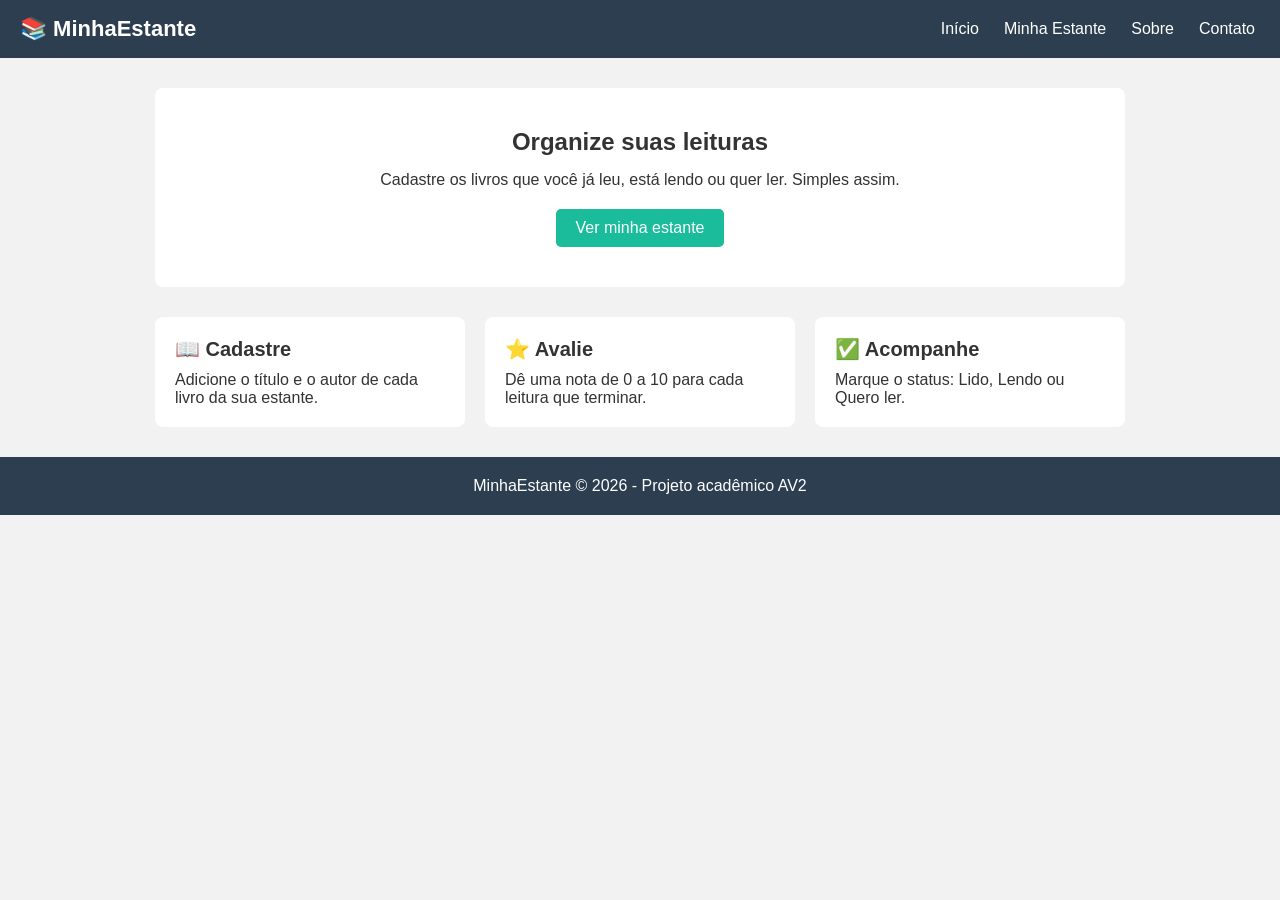
==== minhaestante/index.html @ 410678a8 "Add files via upload Primeira versão do projeto." ====
<!-- index.html -->
<!DOCTYPE html>
<html lang="pt-br">
<head>
    <meta charset="UTF-8">
    <!-- A linha abaixo é essencial para o site funcionar bem no celular -->
    <meta name="viewport" content="width=device-width, initial-scale=1.0">
    <title>MinhaEstante - Início</title>
    <!-- Liga esta página ao arquivo CSS externo que está na pasta css -->
    <link rel="stylesheet" href="css/style.css">
</head>
<body>

    <!-- CABEÇALHO: aparece igual em todas as páginas -->
    <header>
        <div class="logo">📚 MinhaEstante</div>
        <nav>
            <a href="index.html">Início</a>
            <a href="livros.php">Minha Estante</a>
            <a href="sobre.html">Sobre</a>
            <a href="contato.html">Contato</a>
        </nav>
    </header>

    <!-- CORPO DA PÁGINA -->
    <main>

        <!-- Bloco de destaque -->
        <section class="destaque">
            <h1>Organize suas leituras</h1>
            <p>Cadastre os livros que você já leu, está lendo ou quer ler. Simples assim.</p>
            <!-- Botão que é, na verdade, um link estilizado pelo CSS -->
            <a href="livros.php" class="botao">Ver minha estante</a>
        </section>

        <!-- Três cartões lado a lado (usando flexbox no CSS) -->
        <section class="cartoes">
            <div class="cartao">
                <h2>📖 Cadastre</h2>
                <p>Adicione o título e o autor de cada livro da sua estante.</p>
            </div>
            <div class="cartao">
                <h2>⭐ Avalie</h2>
                <p>Dê uma nota de 0 a 10 para cada leitura que terminar.</p>
            </div>
            <div class="cartao">
                <h2>✅ Acompanhe</h2>
                <p>Marque o status: Lido, Lendo ou Quero ler.</p>
            </div>
        </section>

    </main>

    <!-- RODAPÉ -->
    <footer>
        <p>MinhaEstante &copy; 2026 - Projeto acadêmico AV2</p>
    </footer>

</body>
</html>
---- minhaestante/css/style.css ----
/* css/style.css */

/* ---------- CONFIGURAÇÕES GERAIS ---------- */

/* O "*" aplica a regra em TODOS os elementos da página */
* {
    margin: 0;              /* tira o espaçamento externo padrão do navegador */
    padding: 0;             /* tira o espaçamento interno padrão do navegador */
    box-sizing: border-box; /* faz a largura já incluir as bordas e o padding */
}

body {
    font-family: Arial, Helvetica, sans-serif;
    background-color: #f2f2f2;
    color: #333333;
}

/* ---------- CABEÇALHO ---------- */

header {
    background-color: #2c3e50;
    color: #ffffff;
    padding: 15px 20px;

    /* FLEXBOX: coloca a logo e o menu na mesma linha */
    display: flex;
    justify-content: space-between; /* logo na esquerda, menu na direita */
    align-items: center;            /* alinha os dois verticalmente no centro */
    flex-wrap: wrap;                /* se não couber, quebra para a linha de baixo */
}

.logo {
    font-size: 22px;
    font-weight: bold;
}

/* FLEXBOX no menu: coloca os links um ao lado do outro com espaço entre eles */
nav {
    display: flex;
    gap: 15px;
    flex-wrap: wrap;
}

nav a {
    color: #ffffff;
    text-decoration: none; /* tira o sublinhado dos links */
    padding: 5px;
}

/* Quando o mouse passa por cima do link, ele muda de cor */
nav a:hover {
    color: #1abc9c;
}

/* ---------- CORPO ---------- */

main {
    max-width: 1000px;  /* o conteúdo não passa de 1000px de largura */
    margin: 30px auto;  /* "auto" nas laterais centraliza o bloco na tela */
    padding: 0 15px;
}

.destaque {
    background-color: #ffffff;
    padding: 40px 20px;
    text-align: center;
    border-radius: 8px;
    margin-bottom: 30px;
}

.destaque h1 {
    margin-bottom: 15px;
}

.destaque p {
    margin-bottom: 20px;
}

/* ---------- CARTÕES (parte responsiva com flexbox) ---------- */

.cartoes {
    display: flex;      /* coloca os 3 cartões lado a lado */
    gap: 20px;
    flex-wrap: wrap;    /* permite que quebrem a linha em telas pequenas */
}

.cartao {
    background-color: #ffffff;
    padding: 20px;
    border-radius: 8px;
    flex: 1;            /* faz os 3 cartões terem o mesmo tamanho */
    min-width: 250px;   /* se a tela for menor que isso, o cartão desce de linha */
}

.cartao h2 {
    margin-bottom: 10px;
    font-size: 20px;
}

/* ---------- CAIXA BRANCA (usada em Sobre, Contato e páginas PHP) ---------- */

.caixa {
    background-color: #ffffff;
    padding: 25px;
    border-radius: 8px;
}

.caixa h1 {
    margin-bottom: 15px;
}

.caixa h2 {
    margin-top: 20px;
    margin-bottom: 5px;
    font-size: 18px;
    color: #2c3e50;
}

.caixa p, .caixa ul {
    margin-bottom: 10px;
}

.caixa ul {
    margin-left: 20px;
}

/* ---------- BOTÕES ---------- */

.botao {
    display: inline-block;
    background-color: #1abc9c;
    color: #ffffff;
    padding: 10px 20px;
    border: none;
    border-radius: 5px;
    text-decoration: none;
    font-size: 16px;
    cursor: pointer; /* mostra a "mãozinha" do mouse */
}

.botao:hover {
    background-color: #16a085;
}

/* ---------- FORMULÁRIOS ---------- */

label {
    display: block;     /* faz o label ocupar a linha inteira */
    margin-top: 12px;
    margin-bottom: 4px;
    font-weight: bold;
}

input, textarea, select {
    width: 100%;        /* o campo ocupa toda a largura disponível */
    padding: 10px;
    border: 1px solid #cccccc;
    border-radius: 5px;
    font-size: 15px;
    font-family: Arial, Helvetica, sans-serif;
}

form .botao {
    margin-top: 15px;
}

/* ---------- TABELA DE LIVROS ---------- */

table {
    width: 100%;
    border-collapse: collapse; /* junta as bordas das células */
    margin-top: 20px;
}

th, td {
    border: 1px solid #dddddd;
    padding: 10px;
    text-align: left;
}

th {
    background-color: #2c3e50;
    color: #ffffff;
}

/* Deixa as linhas pares com fundo cinza claro, para facilitar a leitura */
tr:nth-child(even) {
    background-color: #f9f9f9;
}

/* ---------- RODAPÉ ---------- */

footer {
    background-color: #2c3e50;
    color: #ffffff;
    text-align: center;
    padding: 20px;
    margin-top: 30px;
}

/* ---------- RESPONSIVIDADE ---------- */
/* As regras abaixo SÓ valem quando a tela tiver 600px ou menos (celular) */

@media (max-width: 600px) {

    header {
        flex-direction: column; /* logo em cima, menu embaixo */
        gap: 10px;
    }

    nav {
        justify-content: center;
    }

    .destaque h1 {
        font-size: 24px;
    }

    /* Deixa a tabela mais compacta caso não caiba na tela */
    table {
        font-size: 14px;
    }
}
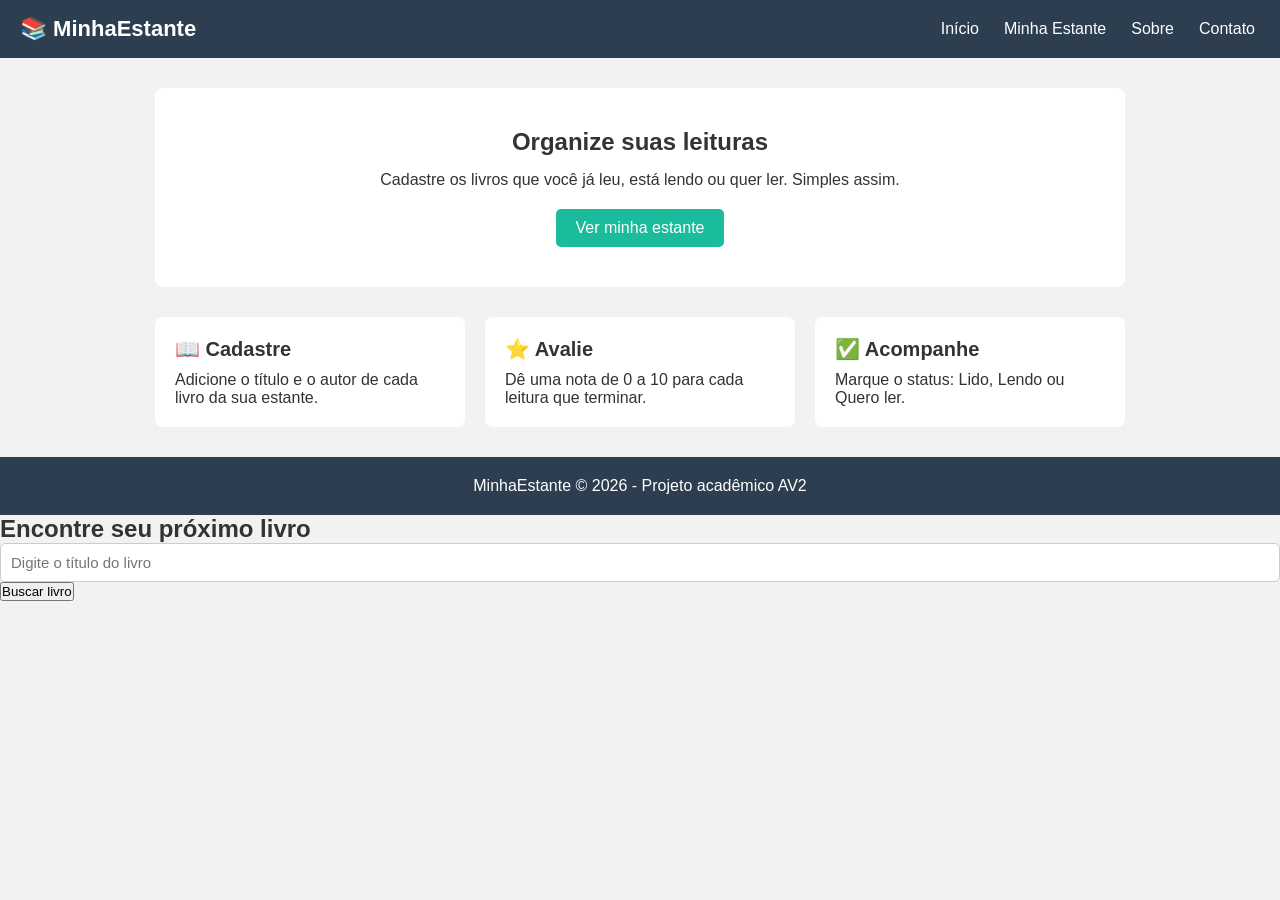
==== commit 9184725b: "Add search section for finding books" ====
--- a/minhaestante/index.html
+++ b/minhaestante/index.html
@@ -56,5 +56,23 @@
         <p>MinhaEstante &copy; 2026 - Projeto acadêmico AV2</p>
     </footer>
 
+        
+ <section class="pesquisa">
+    <h2>Encontre seu próximo livro</h2>
+
+    <input type="text" id="tituloLivro"
+         placeholder="Digite o título do livro">
+
+   <button onclick="buscarLivros()">
+      Buscar livro
+    </button>
+    <p id="mensagem"></p>
+
+    <div id="resultados"></div>
+ </section>
+
+  <script src="api.js"></script>
+
+
 </body>
 </html>
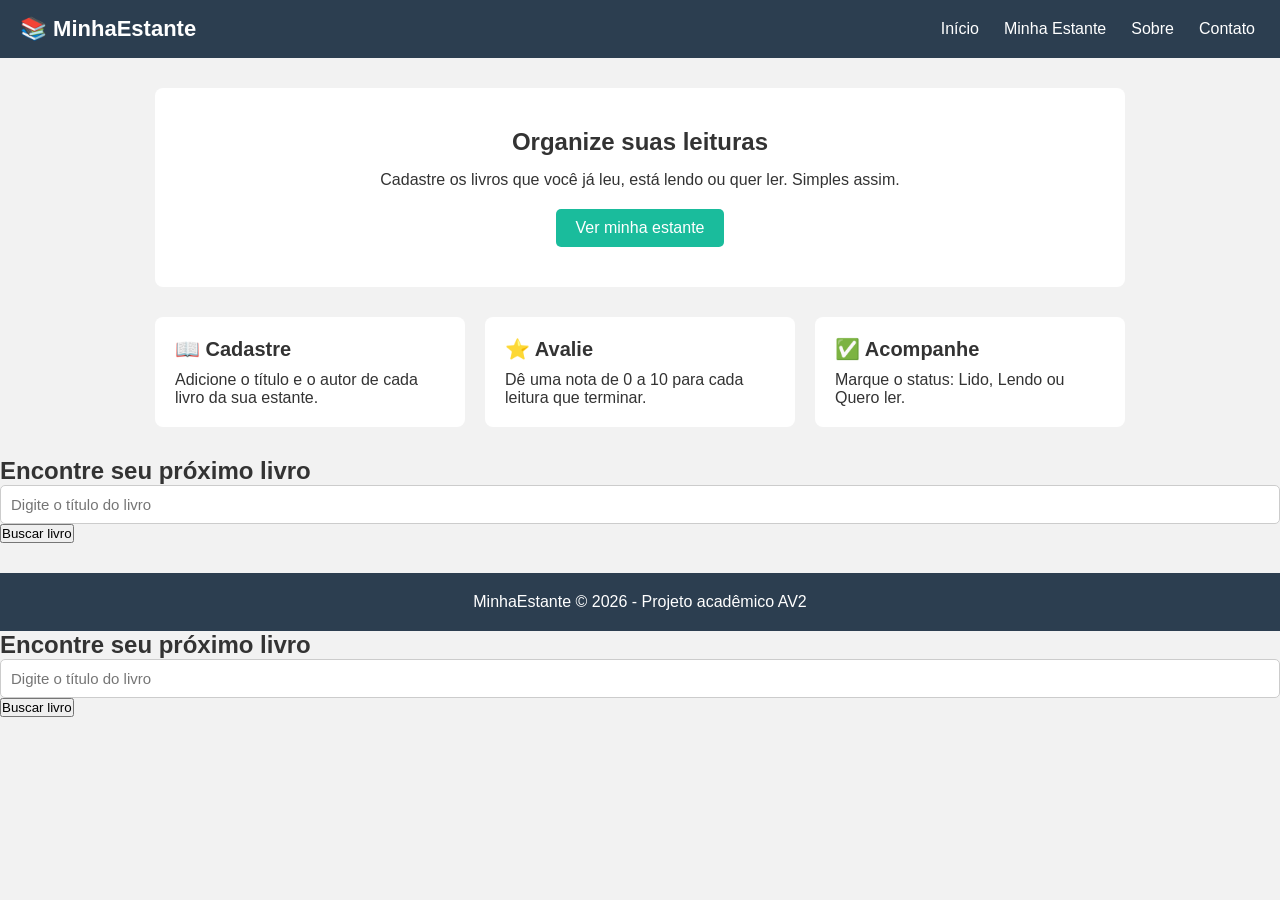
==== commit 18a4b8f2: "Add search section for finding books Signed-off-by: eloiselindsey <elo.lindsey@gmail.com>" ====
--- a/minhaestante/index.html
+++ b/minhaestante/index.html
@@ -51,6 +51,22 @@
 
     </main>
 
+     <section class="pesquisa">
+    <h2>Encontre seu próximo livro</h2>
+
+    <input type="text" id="tituloLivro"
+         placeholder="Digite o título do livro">
+
+   <button onclick="buscarLivros()">
+      Buscar livro
+    </button>
+    <p id="mensagem"></p>
+
+    <div id="resultados"></div>
+ </section>
+
+  <script src="api.js"></script>
+
     <!-- RODAPÉ -->
     <footer>
         <p>MinhaEstante &copy; 2026 - Projeto acadêmico AV2</p>
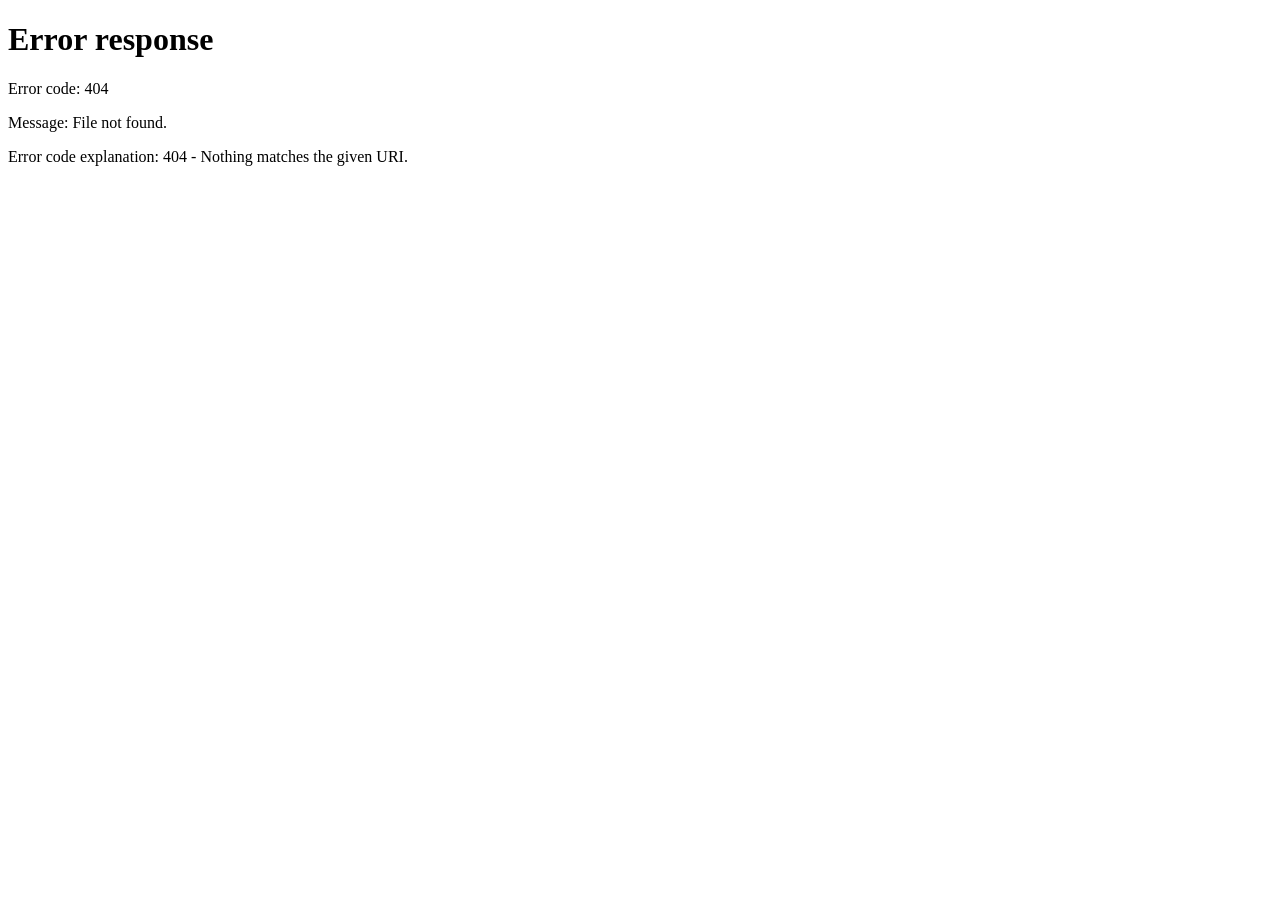
==== commit 7db9049b: "Update index.html Signed-off-by: eloiselindsey <elo.lindsey@gmail.com>" ====
--- a/minhaestante/index.html
+++ b/minhaestante/index.html
@@ -1,94 +1,22 @@
-<!-- index.html -->
+
 <!DOCTYPE html>
 <html lang="pt-br">
 <head>
     <meta charset="UTF-8">
-    <!-- A linha abaixo é essencial para o site funcionar bem no celular -->
-    <meta name="viewport" content="width=device-width, initial-scale=1.0">
-    <title>MinhaEstante - Início</title>
-    <!-- Liga esta página ao arquivo CSS externo que está na pasta css -->
-    <link rel="stylesheet" href="css/style.css">
+    <meta name="viewport"
+          content="width=device-width, initial-scale=1.0">
+
+    <title>MinhaEstante</title>
+
+    <meta http-equiv="refresh"
+          content="0; url=./minhaestante/index.html">
 </head>
 <body>
+    <p>Redirecionando para MinhaEstante...</p>
 
-    <!-- CABEÇALHO: aparece igual em todas as páginas -->
-    <header>
-        <div class="logo">📚 MinhaEstante</div>
-        <nav>
-            <a href="index.html">Início</a>
-            <a href="livros.php">Minha Estante</a>
-            <a href="sobre.html">Sobre</a>
-            <a href="contato.html">Contato</a>
-        </nav>
-    </header>
-
-    <!-- CORPO DA PÁGINA -->
-    <main>
-
-        <!-- Bloco de destaque -->
-        <section class="destaque">
-            <h1>Organize suas leituras</h1>
-            <p>Cadastre os livros que você já leu, está lendo ou quer ler. Simples assim.</p>
-            <!-- Botão que é, na verdade, um link estilizado pelo CSS -->
-            <a href="livros.php" class="botao">Ver minha estante</a>
-        </section>
-
-        <!-- Três cartões lado a lado (usando flexbox no CSS) -->
-        <section class="cartoes">
-            <div class="cartao">
-                <h2>📖 Cadastre</h2>
-                <p>Adicione o título e o autor de cada livro da sua estante.</p>
-            </div>
-            <div class="cartao">
-                <h2>⭐ Avalie</h2>
-                <p>Dê uma nota de 0 a 10 para cada leitura que terminar.</p>
-            </div>
-            <div class="cartao">
-                <h2>✅ Acompanhe</h2>
-                <p>Marque o status: Lido, Lendo ou Quero ler.</p>
-            </div>
-        </section>
-
-    </main>
-
-     <section class="pesquisa">
-    <h2>Encontre seu próximo livro</h2>
-
-    <input type="text" id="tituloLivro"
-         placeholder="Digite o título do livro">
-
-   <button onclick="buscarLivros()">
-      Buscar livro
-    </button>
-    <p id="mensagem"></p>
-
-    <div id="resultados"></div>
- </section>
-
-  <script src="api.js"></script>
-
-    <!-- RODAPÉ -->
-    <footer>
-        <p>MinhaEstante &copy; 2026 - Projeto acadêmico AV2</p>
-    </footer>
-
-        
- <section class="pesquisa">
-    <h2>Encontre seu próximo livro</h2>
-
-    <input type="text" id="tituloLivro"
-         placeholder="Digite o título do livro">
-
-   <button onclick="buscarLivros()">
-      Buscar livro
-    </button>
-    <p id="mensagem"></p>
-
-    <div id="resultados"></div>
- </section>
-
-  <script src="api.js"></script>
-
-
+    <a href="./minhaestante/index.html">
+        Clique aqui para acessar o site.
+    </a>
 </body>
 </html>
+
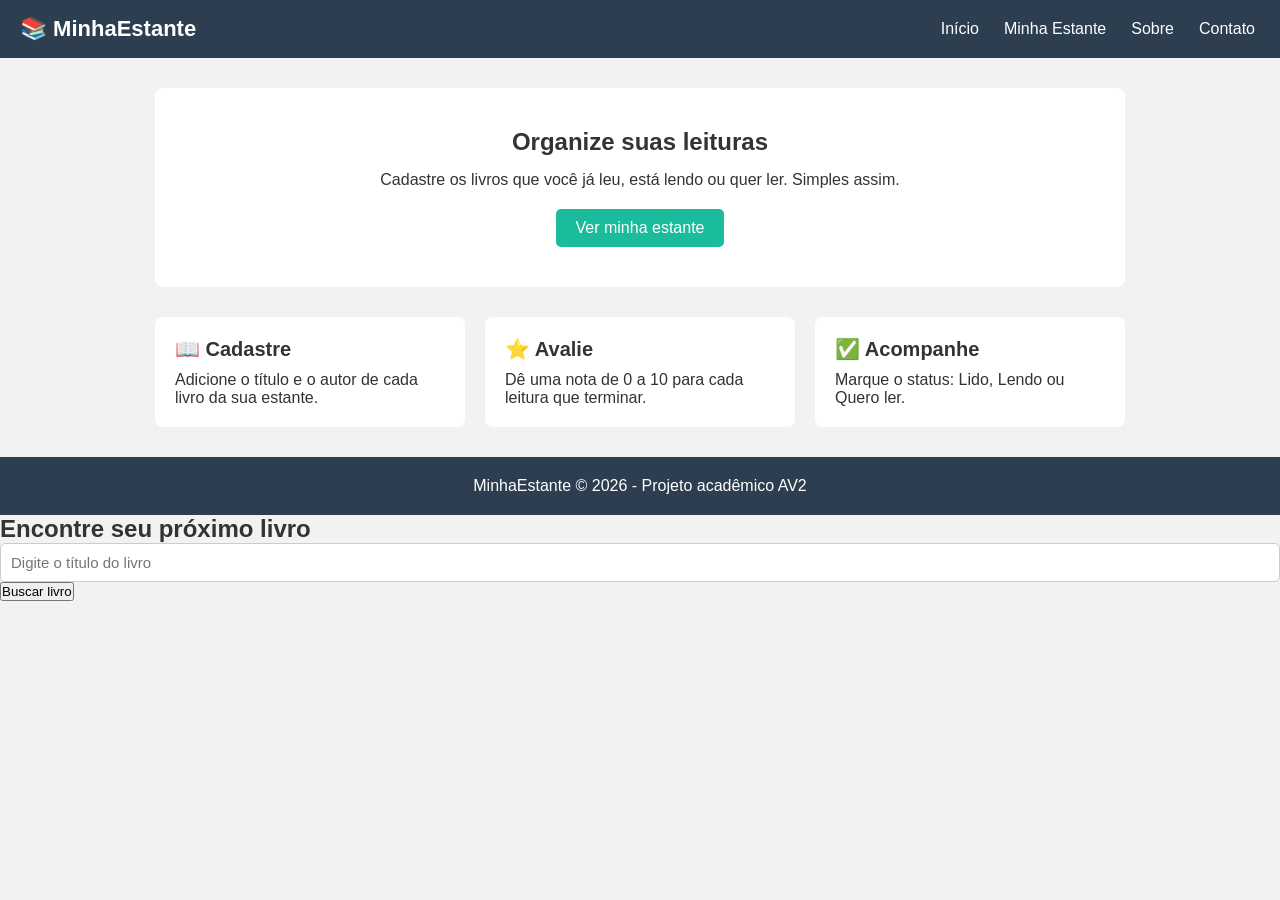
==== commit 09f2a948: "Revise index.html structure and content Signed-off-by: eloiselindsey <elo.lindsey@gmail.com>" ====
--- a/minhaestante/index.html
+++ b/minhaestante/index.html
@@ -1,22 +1,78 @@
-
+<!-- index.html -->
 <!DOCTYPE html>
 <html lang="pt-br">
 <head>
     <meta charset="UTF-8">
-    <meta name="viewport"
-          content="width=device-width, initial-scale=1.0">
-
-    <title>MinhaEstante</title>
-
-    <meta http-equiv="refresh"
-          content="0; url=./minhaestante/index.html">
+    <!-- A linha abaixo é essencial para o site funcionar bem no celular -->
+    <meta name="viewport" content="width=device-width, initial-scale=1.0">
+    <title>MinhaEstante - Início</title>
+    <!-- Liga esta página ao arquivo CSS externo que está na pasta css -->
+    <link rel="stylesheet" href="css/style.css">
 </head>
 <body>
-    <p>Redirecionando para MinhaEstante...</p>
 
-    <a href="./minhaestante/index.html">
-        Clique aqui para acessar o site.
-    </a>
+    <!-- CABEÇALHO: aparece igual em todas as páginas -->
+    <header>
+        <div class="logo">📚 MinhaEstante</div>
+        <nav>
+            <a href="index.html">Início</a>
+            <a href="livros.php">Minha Estante</a>
+            <a href="sobre.html">Sobre</a>
+            <a href="contato.html">Contato</a>
+        </nav>
+    </header>
+
+    <!-- CORPO DA PÁGINA -->
+    <main>
+
+        <!-- Bloco de destaque -->
+        <section class="destaque">
+            <h1>Organize suas leituras</h1>
+            <p>Cadastre os livros que você já leu, está lendo ou quer ler. Simples assim.</p>
+            <!-- Botão que é, na verdade, um link estilizado pelo CSS -->
+            <a href="livros.php" class="botao">Ver minha estante</a>
+        </section>
+
+        <!-- Três cartões lado a lado (usando flexbox no CSS) -->
+        <section class="cartoes">
+            <div class="cartao">
+                <h2>📖 Cadastre</h2>
+                <p>Adicione o título e o autor de cada livro da sua estante.</p>
+            </div>
+            <div class="cartao">
+                <h2>⭐ Avalie</h2>
+                <p>Dê uma nota de 0 a 10 para cada leitura que terminar.</p>
+            </div>
+            <div class="cartao">
+                <h2>✅ Acompanhe</h2>
+                <p>Marque o status: Lido, Lendo ou Quero ler.</p>
+            </div>
+        </section>
+
+    </main>
+
+    <!-- RODAPÉ -->
+    <footer>
+        <p>MinhaEstante &copy; 2026 - Projeto acadêmico AV2</p>
+    </footer>
+
+        
+ <section class="pesquisa">
+    <h2>Encontre seu próximo livro</h2>
+
+    <input type="text" id="tituloLivro"
+         placeholder="Digite o título do livro">
+
+   <button onclick="buscarLivros()">
+      Buscar livro
+    </button>
+    <p id="mensagem"></p>
+
+    <div id="resultados"></div>
+ </section>
+
+  <script src="api.js"></script>
+
+
 </body>
 </html>
-
--- a/minhaestante/css/style.css
+++ b/minhaestante/css/style.css
@@ -0,0 +1,223 @@
+/* css/style.css */
+
+/* ---------- CONFIGURAÇÕES GERAIS ---------- */
+
+/* O "*" aplica a regra em TODOS os elementos da página */
+* {
+    margin: 0;              /* tira o espaçamento externo padrão do navegador */
+    padding: 0;             /* tira o espaçamento interno padrão do navegador */
+    box-sizing: border-box; /* faz a largura já incluir as bordas e o padding */
+}
+
+body {
+    font-family: Arial, Helvetica, sans-serif;
+    background-color: #f2f2f2;
+    color: #333333;
+}
+
+/* ---------- CABEÇALHO ---------- */
+
+header {
+    background-color: #2c3e50;
+    color: #ffffff;
+    padding: 15px 20px;
+
+    /* FLEXBOX: coloca a logo e o menu na mesma linha */
+    display: flex;
+    justify-content: space-between; /* logo na esquerda, menu na direita */
+    align-items: center;            /* alinha os dois verticalmente no centro */
+    flex-wrap: wrap;                /* se não couber, quebra para a linha de baixo */
+}
+
+.logo {
+    font-size: 22px;
+    font-weight: bold;
+}
+
+/* FLEXBOX no menu: coloca os links um ao lado do outro com espaço entre eles */
+nav {
+    display: flex;
+    gap: 15px;
+    flex-wrap: wrap;
+}
+
+nav a {
+    color: #ffffff;
+    text-decoration: none; /* tira o sublinhado dos links */
+    padding: 5px;
+}
+
+/* Quando o mouse passa por cima do link, ele muda de cor */
+nav a:hover {
+    color: #1abc9c;
+}
+
+/* ---------- CORPO ---------- */
+
+main {
+    max-width: 1000px;  /* o conteúdo não passa de 1000px de largura */
+    margin: 30px auto;  /* "auto" nas laterais centraliza o bloco na tela */
+    padding: 0 15px;
+}
+
+.destaque {
+    background-color: #ffffff;
+    padding: 40px 20px;
+    text-align: center;
+    border-radius: 8px;
+    margin-bottom: 30px;
+}
+
+.destaque h1 {
+    margin-bottom: 15px;
+}
+
+.destaque p {
+    margin-bottom: 20px;
+}
+
+/* ---------- CARTÕES (parte responsiva com flexbox) ---------- */
+
+.cartoes {
+    display: flex;      /* coloca os 3 cartões lado a lado */
+    gap: 20px;
+    flex-wrap: wrap;    /* permite que quebrem a linha em telas pequenas */
+}
+
+.cartao {
+    background-color: #ffffff;
+    padding: 20px;
+    border-radius: 8px;
+    flex: 1;            /* faz os 3 cartões terem o mesmo tamanho */
+    min-width: 250px;   /* se a tela for menor que isso, o cartão desce de linha */
+}
+
+.cartao h2 {
+    margin-bottom: 10px;
+    font-size: 20px;
+}
+
+/* ---------- CAIXA BRANCA (usada em Sobre, Contato e páginas PHP) ---------- */
+
+.caixa {
+    background-color: #ffffff;
+    padding: 25px;
+    border-radius: 8px;
+}
+
+.caixa h1 {
+    margin-bottom: 15px;
+}
+
+.caixa h2 {
+    margin-top: 20px;
+    margin-bottom: 5px;
+    font-size: 18px;
+    color: #2c3e50;
+}
+
+.caixa p, .caixa ul {
+    margin-bottom: 10px;
+}
+
+.caixa ul {
+    margin-left: 20px;
+}
+
+/* ---------- BOTÕES ---------- */
+
+.botao {
+    display: inline-block;
+    background-color: #1abc9c;
+    color: #ffffff;
+    padding: 10px 20px;
+    border: none;
+    border-radius: 5px;
+    text-decoration: none;
+    font-size: 16px;
+    cursor: pointer; /* mostra a "mãozinha" do mouse */
+}
+
+.botao:hover {
+    background-color: #16a085;
+}
+
+/* ---------- FORMULÁRIOS ---------- */
+
+label {
+    display: block;     /* faz o label ocupar a linha inteira */
+    margin-top: 12px;
+    margin-bottom: 4px;
+    font-weight: bold;
+}
+
+input, textarea, select {
+    width: 100%;        /* o campo ocupa toda a largura disponível */
+    padding: 10px;
+    border: 1px solid #cccccc;
+    border-radius: 5px;
+    font-size: 15px;
+    font-family: Arial, Helvetica, sans-serif;
+}
+
+form .botao {
+    margin-top: 15px;
+}
+
+/* ---------- TABELA DE LIVROS ---------- */
+
+table {
+    width: 100%;
+    border-collapse: collapse; /* junta as bordas das células */
+    margin-top: 20px;
+}
+
+th, td {
+    border: 1px solid #dddddd;
+    padding: 10px;
+    text-align: left;
+}
+
+th {
+    background-color: #2c3e50;
+    color: #ffffff;
+}
+
+/* Deixa as linhas pares com fundo cinza claro, para facilitar a leitura */
+tr:nth-child(even) {
+    background-color: #f9f9f9;
+}
+
+/* ---------- RODAPÉ ---------- */
+
+footer {
+    background-color: #2c3e50;
+    color: #ffffff;
+    text-align: center;
+    padding: 20px;
+    margin-top: 30px;
+}
+
+/* ---------- RESPONSIVIDADE ---------- */
+/* As regras abaixo SÓ valem quando a tela tiver 600px ou menos (celular) */
+
+@media (max-width: 600px) {
+
+    header {
+        flex-direction: column; /* logo em cima, menu embaixo */
+        gap: 10px;
+    }
+
+    nav {
+        justify-content: center;
+    }
+
+    .destaque h1 {
+        font-size: 24px;
+    }
+
+    /* Deixa a tabela mais compacta caso não caiba na tela */
+    table {
+        font-size: 14px;
+    }
+}
